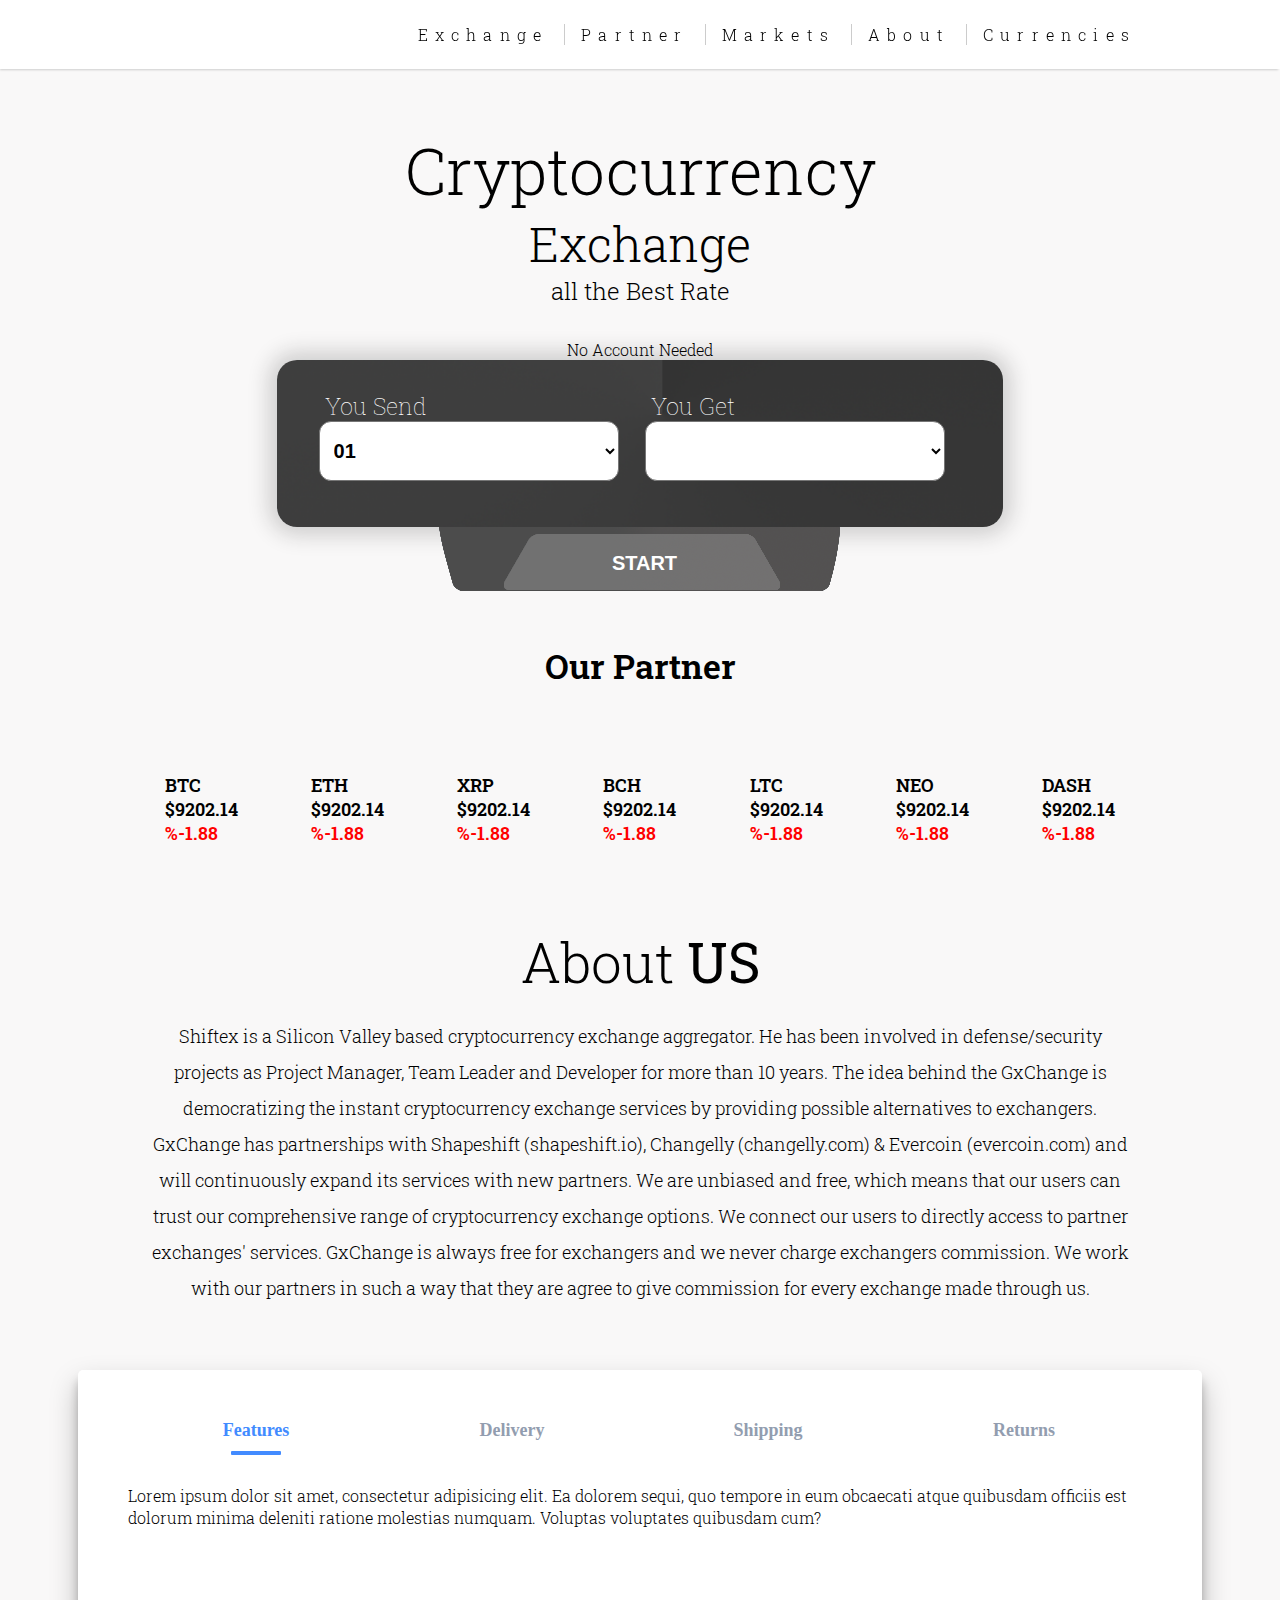
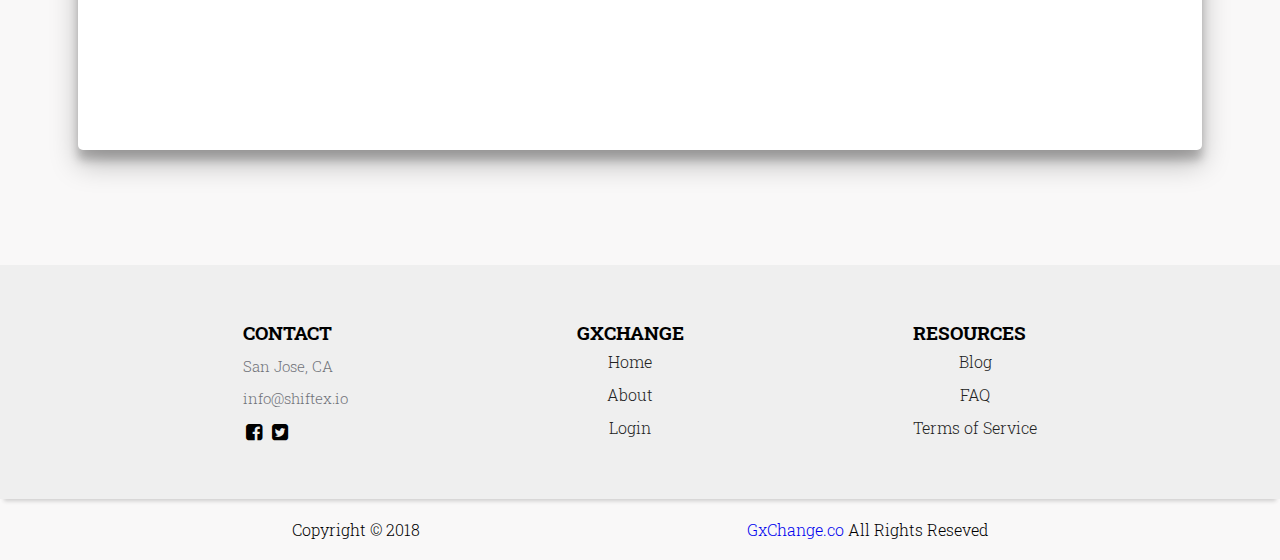
==== index.html @ a7817a27 "Latest use of content" ====
<!DOCTYPE html>
<html lang="en">
<head>
  <meta charset="UTF-8">
  <meta name="viewport" content="width=device-width, initial-scale=1.0">
  <meta http-equiv="X-UA-Compatible" content="ie=edge">
  <title>Practice Layout</title>
  <link href="https://fonts.googleapis.com/css?family=Roboto+Condensed:300,400,700" rel="stylesheet">
  <link rel="stylesheet" href="https://maxcdn.bootstrapcdn.com/font-awesome/4.7.0/css/font-awesome.min.css">
  <link rel="stylesheet" href="https://cdnjs.cloudflare.com/ajax/libs/lightslider/1.1.6/css/lightslider.css">
  <link rel="stylesheet" href="assets/css/style.css">
</head>
<body>

  <div class="header">
    <div class="container">
      <div class="flex-container">
        <h1 class="logo"><a href="index.html"><img src="assets/img/logo.jpg" alt=""></a></h1>
        <ul class="navigation">
          <li><a href="#">Exchange</a></li>
          <li><a href="#">Partner</a></li>
          <li><a href="#">Markets</a></li>
          <li><a href="make.html">About</a></li>
          <li><a href="#">Currencies</a></li>
        </ul>
      </div>
    </div>
  </div>

  
  <div class="container">
    <div class="crypto-section">
      <div class="title-part">
        <span class="crypto-title">Cryptocurrency</span>
        <span class="tag">Exchange</span>
        <span class="qoute">all the Best Rate</span>
      </div>
      <div class="form-part">
        <div class="row1">
          <span>No Account Needed</span>
        </div>
        <div class="row2 shado-box">
          <form action="" class="form">
            <div class="form-left">
              <span class="ytext">You Send</span>
              <img class="icon1" src="assets/img/BTC.png" alt="">
              <select class="selected bg1">
                <option value="volvo">01</option>
                <option value="saab">Saab</option>
                <option value="opel">Opel</option>
                <option value="audi">Audi</option>
              </select>
            </div>

            <div class="form-right">
              <span class="ytext">You Get</span>
              <img class="icon2" src="assets/img/ETH.png" alt="">
              <select class="selected bg2">
                <option value="volvo"></option>
                <option value="saab">Saab</option>
                <option value="opel">Opel</option>
                <option value="audi">Audi</option>
              </select>
            </div>
          </form>
        </div>
        <div class="row3">
          <img src="assets/img/rect4.png" alt="">
          <button class="start-btn">
            <span>Start</span>
          </button>
        </div>
      </div>
    </div>
  </div>

  <div class="container">
    <div class="partner">
      <span class="partner-title">Our Partner</span>
      <div class="partner-logo">
        <img src="assets/img/changelly-01.png" alt="">
        <img src="assets/img/cryptonator-01.png" alt="">
        <img src="assets/img/shapeshift-01.png" alt="">
      </div>
    </div>
  </div>

  <div class="container">
   <div class="coin-section">
     <div class="top-coins">
       <span>BTC</span>
       <span>$9202.14</span>
       <span>%-1.88</span>
     </div>
     <div class="top-coins">
       <span>EtH</span>
       <span>$9202.14</span>
       <span>%-1.88</span>
     </div>
     <div class="top-coins">
       <span>XrP</span>
       <span>$9202.14</span>
       <span>%-1.88</span>
     </div>
     <div class="top-coins">
       <span>BcH</span>
       <span>$9202.14</span>
       <span>%-1.88</span>
     </div>
     <div class="top-coins">
       <span>LTC</span>
       <span>$9202.14</span>
       <span>%-1.88</span>
     </div>
     <div class="top-coins">
       <span>Neo</span>
       <span>$9202.14</span>
       <span>%-1.88</span>
     </div>
     <div class="top-coins">
       <span>Dash</span>
       <span>$9202.14</span>
       <span>%-1.88</span>
     </div>
   </div>
 </div>

 <div class="story">
  <div class="container">
    <span class="title">About <b>US</b></span>
    <div class="story-para">
      Shiftex is a Silicon Valley based cryptocurrency exchange aggregator. He has been involved in defense/security projects as Project Manager, Team Leader and Developer for more than 10 years. The idea behind the GxChange is democratizing the instant cryptocurrency exchange services by providing possible alternatives to exchangers. GxChange has partnerships with Shapeshift (shapeshift.io), Changelly (changelly.com) & Evercoin (evercoin.com) and will continuously expand its services with new partners. We are unbiased and free, which means that our users can trust our comprehensive range of cryptocurrency exchange options. We connect our users to directly access to partner exchanges' services. GxChange is always free for exchangers and we never charge exchangers commission. We work with our partners in such a way that they are agree to give commission for every exchange made through us.
    </div>
  </div>
</div>



<!-- <div class="container">
  <div class="page-content-inner">
    <div class="member-one flex-1">
      <div class="member">
        <img src="assets/img/ceo.jpg" alt="">
        <div class="info">
          <span class="name">Member One</span>
          <span class="designation"> Founder</span>
          <span class="summ">Technology guy. Cryptocurrency enthusiast. Developer with 10+ years experience. Lead multi-million dollar defense/security projects. Son, husband, dad, father of two.</span>
        </div>
      </div>
      <div class="social">
        <a href="" class="btn-link"><i class="fa fa-twitter-square"></i></a>
        <a href="" class="btn-link"><i class="fa fa-linkedin-square"></i></a>
      </div>
    </div>
    <div class="member-two flex-1">
      <div class="member">
        <img src="assets/img/developer.png" alt="">
        <div class="info">
          <span class="name">Member Two</span>
          <span class="designation"> Developer</span>
          <span class="summ">Frontend and backend developer. Loves Google and "Crypto".</span>
        </div>
      </div>
      <div class="social">
        <a href="" class="btn-link"><i class="fa fa-twitter-square"></i></a>
        <a href="" class="btn-link"><i class="fa fa-linkedin-square"></i></a>
      </div>
    </div>
    <div class="member-three flex-1">
      <div class="member">
        <img src="assets/img/designer.png" alt="">
        <div class="info">
          <span class="name">Member Three</span>
          <span class="designation"> Designer</span>
          <span class="summ">Graphic designer. Web and mobile design. Lives for designing the life.</span>
        </div>
      </div>
      <div class="social">
        <a href="" class="btn-link"><i class="fa fa-twitter-square"></i></a>
        <a href="" class="btn-link"><i class="fa fa-linkedin-square"></i></a>
      </div>
    </div>
  </div>
</div> -->

<div class="tabs">
  
  <input type="radio" id="tab1" name="tab-control" checked>
  <input type="radio" id="tab2" name="tab-control">
  <input type="radio" id="tab3" name="tab-control">  
  <input type="radio" id="tab4" name="tab-control">
  <ul>
    <li title="Features"><label for="tab1" role="button"><br><span>Features</span></label></li>
    <li title="Delivery Contents"><label for="tab2" role="button"><br><span>Delivery</span></label></li>
    <li title="Shipping"><label for="tab3" role="button"><br><span>Shipping</span></label></li>    <li title="Returns"><label for="tab4" role="button"><br><span>Returns</span></label></li>
  </ul>
  
  <div class="slider"><div class="indicator"></div></div>
  <div class="content">
    <section>
      <h2>Features</h2>Lorem ipsum dolor sit amet, consectetur adipisicing elit. Ea dolorem sequi, quo tempore in eum obcaecati atque quibusdam officiis est dolorum minima deleniti ratione molestias numquam. Voluptas voluptates quibusdam cum?</section>
        <section>
          <h2>Delivery Contents</h2>
          Lorem ipsum dolor sit amet, consectetur adipisicing elit. Autem quas adipisci a accusantium eius ut voluptatibus ad impedit nulla, ipsa qui. Quasi temporibus eos commodi aliquid impedit amet, similique nulla.</section>
        <section>
          <h2>Shipping</h2>
          Lorem ipsum dolor sit amet, consectetur adipisicing elit. Quam nemo ducimus eius, magnam error quisquam sunt voluptate labore, excepturi numquam! Alias libero optio sed harum debitis! Veniam, quia in eum.</section>
    <section>
          <h2>Returns</h2>
          Lorem ipsum dolor sit amet, consectetur adipisicing elit. Ipsa dicta vero rerum? Eaque repudiandae architecto libero reprehenderit aliquam magnam ratione quidem? Nobis doloribus molestiae enim deserunt necessitatibus eaque quidem incidunt.</section>
  </div>
</div>


<div class="footer">
  <div class="container footer-flex">
    <div class="contact">
      <h3>Contact</h3>
      <div class="address">
        <span class="road">  San Jose, CA</span>
        <span class="mail"> info@shiftex.io</span>
      </div>
      <div class="social-icon">
        <a href="#"><i class="fa fa-facebook-square"></i></a>
        <a href="#"><i class="fa fa-twitter-square"></i></a>
      </div>
    </div>

    <div class="nav-link">
      <h3>GXChange</h3>
      <ul>
        <li><a href="#">Home</a></li>
        <li><a href="#">About</a></li>
        <li><a href="#">Login</a></li>
      </ul>
    </div>
    <div class="nav-link">
      <h3>Resources</h3>
      <ul>
        <li><a href="#">Blog</a></li>
        <li><a href="#">FAQ</a></li>
        <li><a href="#">Terms of Service</a></li>
      </ul>
    </div>
  </div>
</div>
<div class="footer-bottom">
  <div class="container b-flex-container ">
    <span>Copyright &copy 2018</span>
    <span><a href="#">GxChange.co</a> All Rights Reseved</span>
  </div>
</div>

<script src="https://cdnjs.cloudflare.com/ajax/libs/lightslider/1.1.6/js/lightslider.js"></script>

</body>
</html>
---- assets/css/style.css ----
@import url('https://fonts.googleapis.com/css?family=Roboto+Slab:300,400');

* {padding: 0; margin: 0; list-style: none;}
img{
  max-width: 100%;
}

body{
  width: 100%;
  height: auto;
  background: #f9f8f8;
  font-family: 'Roboto Slab', serif;
  font-weight: 300;
  margin: 0 auto;

}

/**** Nav CSS goes Here ****/

.header{
  background: #ffffff;
  padding: 0.8em 0em;
  box-shadow: -1px 2px 2px -1px rgba(34,34,34,.2);
  position: fixed;
  top: 0;
  width: 100%;
  z-index: 1;
}

.container{
  width: 80vw;
  margin: 0 auto;
}


.flex-container  {
  display: flex;
  justify-content: space-between;
  align-items: center;
}

.logo {
  margin: 0 0 0 .45em;
}

.logo a {
  color: rgb(28, 24, 22);
}

.logo a img{
  width: 230px;
}

.logo, .navigation {
  list-style: none;
}

.logo a, .navigation a {
  text-decoration: none;
  letter-spacing: .45rem;
  
}

.navigation  {
  display: flex;
  flex-wrap: wrap;
}

.navigation li:last-of-type a{
  border-right: none;
}

.navigation a {
  display: block;
  padding: 0em 1em;
  color: black;
  border-right: 1px solid rgba(0,0,0, 0.2);
}

.navigation a:hover {
  color: #00ace6;
}

/* *********** media queries *********** */
@media all and (max-width: 990px) {
  .flex-container {
    flex-direction: column;
  }
  
  .logo {
    margin: 0;
  }
  
  .navigation  {
    width: 100%;
    justify-content: space-around;
  }
}


/* ****** ****** */
@media all and (max-width: 600px) {

  .logo a img{
    margin: .25em 0;
    align-self: center; /* align the logo to the left side of 'flex-container' */
  }
  
  .navigation {
    flex-direction: column;
  }
  
  .navigation a { 
    text-align: center; 
    padding: 10px;
    border-top: 1px solid rgba(255,255,255,0.3); 
    border-bottom: 1px solid rgba(0,0,0,0.1); 
    border-right: 0px solid #000;
  }
  
  .navigation li:last-of-type a {
    border-bottom: none;
  }
}


/**** About Section CSS***/

.story{
  background: url(../img/story-bg.png);
  text-align: center;
  padding: 2em 0;
  width: 100%;
  margin-bottom: 2em;
  
}
.title{
  margin-bottom: 2em;
  font-size: 55px;
}
.story-para{
  font-size: 18px;
  padding: 20px 20px 0;
  line-height: 2;
}

/*** Team Area CSS Is Here ***/
.tabs {
  left: 50%;
  -webkit-transform: translateX(-50%);
          transform: translateX(-50%);
  position: relative;
  background: white;
  padding: 50px;
  padding-bottom: 80px;
  width: 80%;
  max-width: 1280px;
  height: 250px;
  -webkit-box-shadow: 0 14px 28px rgba(0, 0, 0, 0.25), 0 10px 10px rgba(0, 0, 0, 0.22);
          box-shadow: 0 14px 28px rgba(0, 0, 0, 0.25), 0 10px 10px rgba(0, 0, 0, 0.22);
  border-radius: 5px;
  min-width: 240px;
}
.tabs input[name="tab-control"] {
  display: none;
}
.tabs .content section h2,
.tabs ul li label {
  font-family: "Montserrat";
  font-weight: bold;
  font-size: 18px;
  color: #428BFF;
}
.tabs ul {
  list-style-type: none;
  padding-left: 0;
  display: -webkit-box;
  display: -ms-flexbox;
  display: flex;
  -webkit-box-orient: horizontal;
  -webkit-box-direction: normal;
      -ms-flex-direction: row;
          flex-direction: row;
  margin-bottom: 10px;
  -webkit-box-pack: justify;
      -ms-flex-pack: justify;
          justify-content: space-between;
  -webkit-box-align: end;
      -ms-flex-align: end;
          align-items: flex-end;
  -ms-flex-wrap: wrap;
      flex-wrap: wrap;
}
.tabs ul li {
  -webkit-box-sizing: border-box;
          box-sizing: border-box;
  -webkit-box-flex: 1;
      -ms-flex: 1;
          flex: 1;
  width: 25%;
  padding: 0 10px;
  text-align: center;
}
.tabs ul li label {
  -webkit-transition: all 0.3s ease-in-out;
  transition: all 0.3s ease-in-out;
  color: #929daf;
  padding: 5px auto;
  overflow: hidden;
  text-overflow: ellipsis;
  display: block;
  cursor: pointer;
  -webkit-transition: all 0.2s ease-in-out;
  transition: all 0.2s ease-in-out;
  white-space: nowrap;
  -webkit-touch-callout: none;
  -webkit-user-select: none;
  -moz-user-select: none;
  -ms-user-select: none;
  user-select: none;
}
.tabs ul li label br {
  display: none;
}
.tabs ul li label svg {
  fill: #929daf;
  height: 1.2em;
  vertical-align: bottom;
  margin-right: 0.2em;
  -webkit-transition: all 0.2s ease-in-out;
  transition: all 0.2s ease-in-out;
}
.tabs ul li label:hover, .tabs ul li label:focus, .tabs ul li label:active {
  outline: 0;
  color: #bec5cf;
}
.tabs ul li label:hover svg, .tabs ul li label:focus svg, .tabs ul li label:active svg {
  fill: #bec5cf;
}
.tabs .slider {
  position: relative;
  width: 25%;
  -webkit-transition: all 0.33s cubic-bezier(0.38, 0.8, 0.32, 1.07);
  transition: all 0.33s cubic-bezier(0.38, 0.8, 0.32, 1.07);
}
.tabs .slider .indicator {
  position: relative;
  width: 50px;
  max-width: 100%;
  margin: 0 auto;
  height: 4px;
  background: #428BFF;
  border-radius: 1px;
}
.tabs .content {
  margin-top: 30px;
}
.tabs .content section {
  display: none;
  -webkit-animation-name: content;
          animation-name: content;
  -webkit-animation-direction: normal;
          animation-direction: normal;
  -webkit-animation-duration: 0.3s;
          animation-duration: 0.3s;
  -webkit-animation-timing-function: ease-in-out;
          animation-timing-function: ease-in-out;
  -webkit-animation-iteration-count: 1;
          animation-iteration-count: 1;
  line-height: 1.4;
}
.tabs .content section h2 {
  color: #428BFF;
  display: none;
}
.tabs .content section h2::after {
  content: "";
  position: relative;
  display: block;
  width: 30px;
  height: 3px;
  background: #428BFF;
  margin-top: 5px;
  left: 1px;
}
.tabs input[name="tab-control"]:nth-of-type(1):checked ~ ul > li:nth-child(1) > label {
  cursor: default;
  color: #428BFF;
}
.tabs input[name="tab-control"]:nth-of-type(1):checked ~ ul > li:nth-child(1) > label svg {
  fill: #428BFF;
}
@media (max-width: 600px) {
  .tabs input[name="tab-control"]:nth-of-type(1):checked ~ ul > li:nth-child(1) > label {
    background: rgba(0, 0, 0, 0.08);
  }
}
.tabs input[name="tab-control"]:nth-of-type(1):checked ~ .slider {
  -webkit-transform: translateX(0%);
          transform: translateX(0%);
}
.tabs input[name="tab-control"]:nth-of-type(1):checked ~ .content > section:nth-child(1) {
  display: block;
}
.tabs input[name="tab-control"]:nth-of-type(2):checked ~ ul > li:nth-child(2) > label {
  cursor: default;
  color: #428BFF;
}
.tabs input[name="tab-control"]:nth-of-type(2):checked ~ ul > li:nth-child(2) > label svg {
  fill: #428BFF;
}
@media (max-width: 600px) {
  .tabs input[name="tab-control"]:nth-of-type(2):checked ~ ul > li:nth-child(2) > label {
    background: rgba(0, 0, 0, 0.08);
  }
}
.tabs input[name="tab-control"]:nth-of-type(2):checked ~ .slider {
  -webkit-transform: translateX(100%);
          transform: translateX(100%);
}
.tabs input[name="tab-control"]:nth-of-type(2):checked ~ .content > section:nth-child(2) {
  display: block;
}
.tabs input[name="tab-control"]:nth-of-type(3):checked ~ ul > li:nth-child(3) > label {
  cursor: default;
  color: #428BFF;
}
.tabs input[name="tab-control"]:nth-of-type(3):checked ~ ul > li:nth-child(3) > label svg {
  fill: #428BFF;
}
@media (max-width: 600px) {
  .tabs input[name="tab-control"]:nth-of-type(3):checked ~ ul > li:nth-child(3) > label {
    background: rgba(0, 0, 0, 0.08);
  }
}
.tabs input[name="tab-control"]:nth-of-type(3):checked ~ .slider {
  -webkit-transform: translateX(200%);
          transform: translateX(200%);
}
.tabs input[name="tab-control"]:nth-of-type(3):checked ~ .content > section:nth-child(3) {
  display: block;
}
.tabs input[name="tab-control"]:nth-of-type(4):checked ~ ul > li:nth-child(4) > label {
  cursor: default;
  color: #428BFF;
}
.tabs input[name="tab-control"]:nth-of-type(4):checked ~ ul > li:nth-child(4) > label svg {
  fill: #428BFF;
}
@media (max-width: 600px) {
  .tabs input[name="tab-control"]:nth-of-type(4):checked ~ ul > li:nth-child(4) > label {
    background: rgba(0, 0, 0, 0.08);
  }
}
.tabs input[name="tab-control"]:nth-of-type(4):checked ~ .slider {
  -webkit-transform: translateX(300%);
          transform: translateX(300%);
}
.tabs input[name="tab-control"]:nth-of-type(4):checked ~ .content > section:nth-child(4) {
  display: block;
}
@-webkit-keyframes content {
  from {
    opacity: 0;
    -webkit-transform: translateY(5%);
            transform: translateY(5%);
  }
  to {
    opacity: 1;
    -webkit-transform: translateY(0%);
            transform: translateY(0%);
  }
}
@keyframes content {
  from {
    opacity: 0;
    -webkit-transform: translateY(5%);
            transform: translateY(5%);
  }
  to {
    opacity: 1;
    -webkit-transform: translateY(0%);
            transform: translateY(0%);
  }
}
@media (max-width: 1000px) {
  .tabs ul li label {
    white-space: initial;
  }
  .tabs ul li label br {
    display: initial;
  }
  .tabs ul li label svg {
    height: 1.5em;
  }
}
@media (max-width: 600px) {
  .tabs ul li label {
    padding: 5px;
    border-radius: 5px;
  }
  .tabs ul li label span {
    display: none;
  }
  .tabs .slider {
    display: none;
  }
  .tabs .content {
    margin-top: 20px;
  }
  .tabs .content section h2 {
    display: block;
  }
}


  /*** Coin Section CSS Here**/

  .coin-section{
    display: flex;
    justify-content: space-around;
    margin-bottom: 3em;
    margin-top: 2em;

  }
  .top-coins{
    display: flex;
    flex-direction: column;
    align-items: flex-start;
    padding: 0em 1em;
    flex-wrap: wrap; 
  }
  .top-coins span{
    text-transform: uppercase;
    font-weight: 600;
    font-size: 18px;
  }
  .top-coins span:last-child{
    color: red;
  }


  /** Crypto Section Css Goes Here***/

  .crypto-section{
    margin-top: 8em;
    margin-bottom: 3em;
    display: flex;
    flex-direction: column;
    align-items: center;
  }
  .title-part{
    display: flex;
    flex-direction: column;
    justify-content: space-between;
    flex-wrap: wrap;
    text-align: center;
    margin-bottom: 2em;
  }
  .crypto-title{
    font-size: 4em;
  }
  .tag{
    font-size: 3em;
  }
  .qoute{
    font-size: 24px;
  }
  .form-part{
    display: flex;
    flex-direction: column;
    align-items: center;
    width: 70%;
  }
}
.row1{
  width: 100%;
  text-align: right;
}
.row1 > span{}
.row2{
  background: url(../img/bg.png)no-repeat center;
  width: 100%;
  background-size: cover;
  padding: 15px 0 30px 10px;
  margin: 0;
  border-radius: 20px!important;
  width: 100%;
  box-shadow: 0 0 21.17px 7.83px rgba(29,29,29,.19);
}
.row3{
  position: relative;
}
.row3 img{
  /*background: url(../img/rect1.png)no-repeat;*/
}
.form{
  display: flex;
  justify-content: space-around;
  padding: 1em 2em;
  position: relative;
}
.form-left{
  display: flex;
  flex-direction: column;
  flex: 1; 
}
.ytext{
  color: #fff;
  font-size: 23px;
  padding-left: 6px;
  font-weight: 100;
}
.selected{
  width: 92%;
  padding: 0 10px;
  background-color: #fff;
  height: 60px;
  border-radius: 12px;
  font-size: 20px;
  font-weight: 600;
}
.form-right{
  display: flex;
  flex-direction: column;
  flex: 1;

}
.start-btn{
 position: absolute;
 top: 10%;
 left: 16%;
 background: url(../img/rect1.png)no-repeat;
 border: 0px;
 width: 100%;
 height: 100%;
 cursor: pointer;
}
/*.start-btn:hover{
  background: url(../img/rect2.png)no-repeat;
  width: 100%;
  height: 100%;
  background-size: cover;
  }*/
  .start-btn span{
    color: #fff;
    position: absolute;
    top: 20px;
    left: 27%;
    font-size: 20px;
    line-height: 19px;
    text-transform: uppercase;
    font-weight: bold;
    cursor: pointer;
  }
  .icon1{
    position: absolute;
    width: 30px;
    left: 40%;
    top: 62px;
  }
  .icon2{
    position: absolute;
    width: 30px;
    right: 11%;
    top: 62px;
  }

  /*** partner CSS is Here***/

  .partner{
    margin-top: 3em;
    margin-bottom: 3em;
    display: flex;
    flex-direction: column;
    align-items: center;
    text-align: left;
  }
  .partner-title{
    font-size: 34px;
    font-weight: 600;
    display: flex;
  }
  /*.partner-title::after{
    width: 37%;
    height: 2px;
    background:#000;
    display: block;
    content: '';
    position: absolute;
    right: 80px;
    bottom: -10px;

    }*/
    .partner-logo{
      margin-top: 1em;
    }
    .partner-logo img{
      max-height: 80px;
      margin-right: 1em;
      vertical-align: middle;

    }



    /**** Login Form Style Is Here ***/

    .login-container{
      border: 1px solid white;
      width: 600px;
      height: 350px;
      position: relative;
      top: 283px;
      left: 50%;
      transform: translate(-50%, -50%);
      display: inline-flex;
      margin-top: 5%;
      margin-bottom: 5%;
    }
    .backbox{  
      background-color: #404040;
      width: 100%;
      height: 80%;
      position: absolute;
      transform: translate(0,-50%);
      top:50%;
      display: inline-flex;
      box-shadow: 0 0 21.17px 7.83px rgba(29,29,29,.19);
    }
    
    .frontbox{
      background-color: white;
      border-radius: 20px;
      height: 100%;
      width: 50%;
      z-index: 10;
      position: absolute;
      right:0;
      margin-right: 3%;
      margin-left: 3%;
      transition: right .8s ease-in-out;
      box-shadow: 0 0 21.17px 7.83px rgba(29,29,29,.19);
    }
    
    .moving{
      right:45%;
    }
    
    .loginMsg, .signupMsg{
      width: 50%;
      height: 100%;
      font-size: 15px;
      box-sizing: border-box;
    }
    
    .loginMsg .title,
    .signupMsg .title{
      font-weight: 300;
      font-size: 23px;
    }
    
    .loginMsg p,
    .signupMsg p {
      font-weight: 100;
    }
    
    .textcontent{
      color:white;
      margin-top:65px;
      margin-left: 12%;
    }
    
    .loginMsg button,
    .signupMsg button {
      background-color: #404040;
      border: 2px solid white;
      border-radius: 10px;
      color:white;
      font-size: 12px;
      box-sizing: content-box;
      font-weight: 300;
      padding:10px;
      margin-top: 20px;
    }
    
    /* front box content*/
    .login, .signup{
      padding: 20px;
      text-align: center;
    }
    
    .login h2,
    .signup h2 {
      color: #35B729;
      font-size:22px;
    }
    
    .inputbox{
      margin-top:30px; 
    }
    .login input, 
    .signup input {
      display: block;
      width: 100%;
      height: 40px;
      background-color: #f2f2f2;
      border: none;
      margin-bottom:20px;
      font-size: 12px;
    }
    
    .login button,
    .signup button{
      background-color: #35B729;
      border: none;
      color:white;
      font-size: 12px;
      font-weight: 300;
      box-sizing: content-box;
      padding:10px;
      border-radius: 10px;
      width: 60px;
      position: absolute;
      right:30px;
      bottom: 30px;
      cursor: pointer;
    }
    
    /* Fade In & Out*/
    .login p {
      cursor: pointer;
      color:#404040;
      font-size:15px;
    }
    
    .loginMsg, .signupMsg{
      /*opacity: 1;*/
      transition: opacity .8s ease-in-out;
    }
    
    .visibility{
      opacity: 0;
    }
    
    .hide{
      display: none;
    }

    /*** Footer Area CSS**/

    .footer{
     background: #efefef;
     padding: 25px 15px;
     box-shadow: 0 6px 4px -4px rgba(34,34,34,.2);
     margin-top: 9%;
   }
   .footer-flex{
    display: flex;
    justify-content: space-around;
    align-items: center;
    flex-wrap: wrap;
    padding: 30px 0;
  }
  .contact{}
  .contact > h3{
    text-transform: uppercase;
  }
  .address{
    display: flex;
    flex-direction: column;
    font-size: 15px;
    color: #71737a;
    padding: 11px 0;
  }
  .road{
    margin-bottom: 0.8em;
  }
  .mail{}
  .social-icon{}
  .social-icon a{
    font-size: 19px;
    color: black;
    padding: 0px 3px;
  }

  .nav-link{
    display: flex;
    flex-direction: column;
  }
  .nav-link > h3{
    text-transform: uppercase;
  }
  .nav-link  ul{
    display: flex;
    flex-direction: column;
    align-items: center;
  }
  .nav-link  ul li{

  }
  .nav-link  ul li a{
    text-decoration: none;
    color: #222222;
    line-height: 33px;
  }

  .footer-bottom{
    padding: 20px 0;
  }
  .b-flex-container{
    display: flex;
    justify-content: space-around;
    flex-wrap: wrap;
  }
  .b-flex-container span{}
  .b-flex-container span a{
    text-decoration: none;
  }
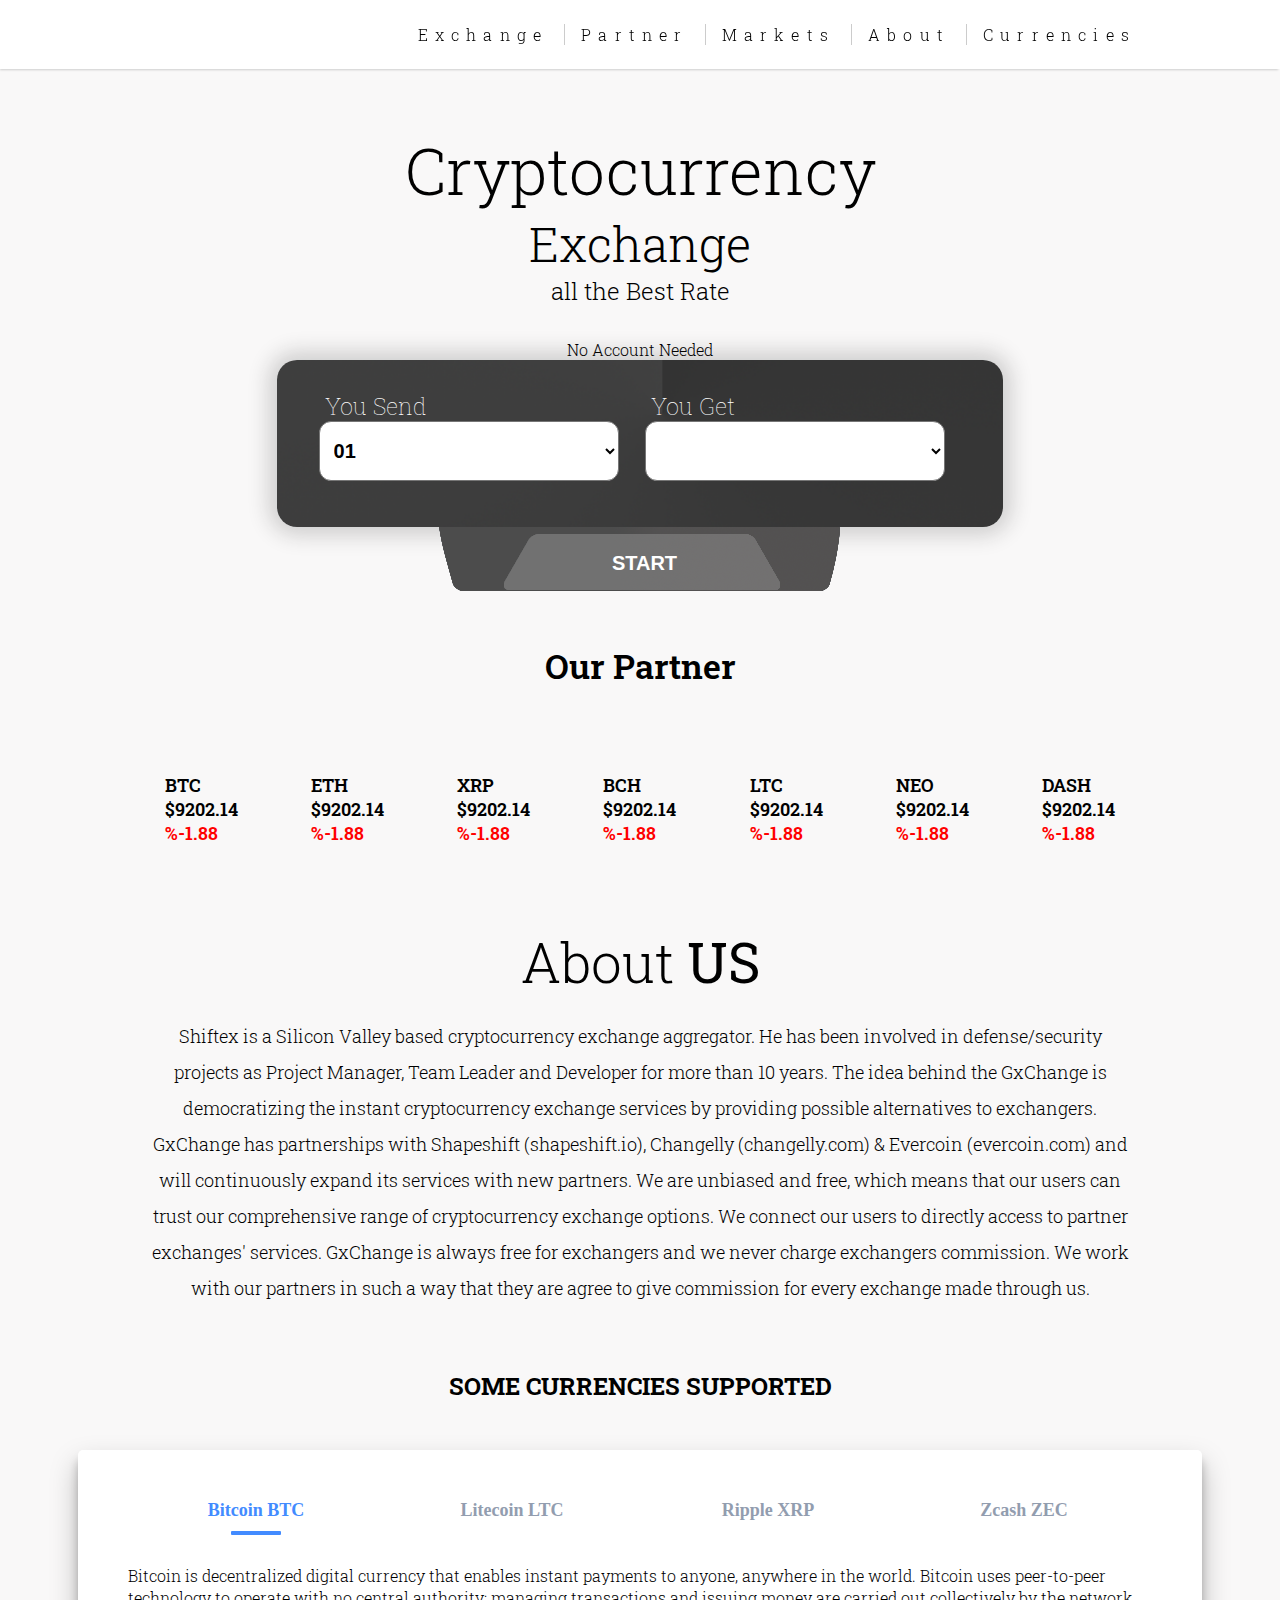
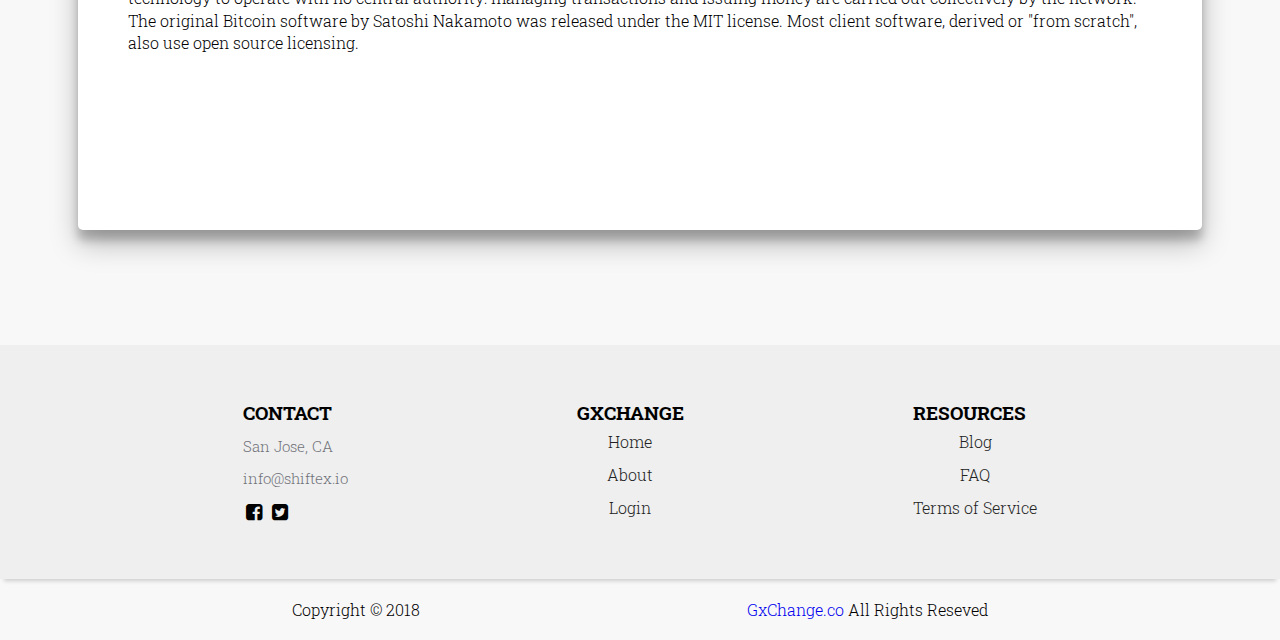
==== commit 24830c02: "currecny content update" ====
--- a/index.html
+++ b/index.html
@@ -11,7 +11,7 @@
   <link rel="stylesheet" href="assets/css/style.css">
 </head>
 <body>
-
+  
   <div class="header">
     <div class="container">
       <div class="flex-container">
@@ -26,7 +26,7 @@
       </div>
     </div>
   </div>
-
+  
   
   <div class="container">
     <div class="crypto-section">
@@ -51,7 +51,7 @@
                 <option value="audi">Audi</option>
               </select>
             </div>
-
+            
             <div class="form-right">
               <span class="ytext">You Get</span>
               <img class="icon2" src="assets/img/ETH.png" alt="">
@@ -73,7 +73,7 @@
       </div>
     </div>
   </div>
-
+  
   <div class="container">
     <div class="partner">
       <span class="partner-title">Our Partner</span>
@@ -84,175 +84,186 @@
       </div>
     </div>
   </div>
+  
+  <div class="container">
+    <div class="coin-section">
+      <div class="top-coins">
+        <span>BTC</span>
+        <span>$9202.14</span>
+        <span>%-1.88</span>
+      </div>
+      <div class="top-coins">
+        <span>EtH</span>
+        <span>$9202.14</span>
+        <span>%-1.88</span>
+      </div>
+      <div class="top-coins">
+        <span>XrP</span>
+        <span>$9202.14</span>
+        <span>%-1.88</span>
+      </div>
+      <div class="top-coins">
+        <span>BcH</span>
+        <span>$9202.14</span>
+        <span>%-1.88</span>
+      </div>
+      <div class="top-coins">
+        <span>LTC</span>
+        <span>$9202.14</span>
+        <span>%-1.88</span>
+      </div>
+      <div class="top-coins">
+        <span>Neo</span>
+        <span>$9202.14</span>
+        <span>%-1.88</span>
+      </div>
+      <div class="top-coins">
+        <span>Dash</span>
+        <span>$9202.14</span>
+        <span>%-1.88</span>
+      </div>
+    </div>
+  </div>
+  
+  <div class="story">
+    <div class="container">
+      <span class="title">About <b>US</b></span>
+      <div class="story-para">
+        Shiftex is a Silicon Valley based cryptocurrency exchange aggregator. He has been involved in defense/security projects as Project Manager, Team Leader and Developer for more than 10 years. The idea behind the GxChange is democratizing the instant cryptocurrency exchange services by providing possible alternatives to exchangers. GxChange has partnerships with Shapeshift (shapeshift.io), Changelly (changelly.com) & Evercoin (evercoin.com) and will continuously expand its services with new partners. We are unbiased and free, which means that our users can trust our comprehensive range of cryptocurrency exchange options. We connect our users to directly access to partner exchanges' services. GxChange is always free for exchangers and we never charge exchangers commission. We work with our partners in such a way that they are agree to give commission for every exchange made through us.
+      </div>
+    </div>
+  </div>
+  
+  
+  
+  <!-- <div class="container">
+    <div class="page-content-inner">
+      <div class="member-one flex-1">
+        <div class="member">
+          <img src="assets/img/ceo.jpg" alt="">
+          <div class="info">
+            <span class="name">Member One</span>
+            <span class="designation"> Founder</span>
+            <span class="summ">Technology guy. Cryptocurrency enthusiast. Developer with 10+ years experience. Lead multi-million dollar defense/security projects. Son, husband, dad, father of two.</span>
+          </div>
+        </div>
+        <div class="social">
+          <a href="" class="btn-link"><i class="fa fa-twitter-square"></i></a>
+          <a href="" class="btn-link"><i class="fa fa-linkedin-square"></i></a>
+        </div>
+      </div>
+      <div class="member-two flex-1">
+        <div class="member">
+          <img src="assets/img/developer.png" alt="">
+          <div class="info">
+            <span class="name">Member Two</span>
+            <span class="designation"> Developer</span>
+            <span class="summ">Frontend and backend developer. Loves Google and "Crypto".</span>
+          </div>
+        </div>
+        <div class="social">
+          <a href="" class="btn-link"><i class="fa fa-twitter-square"></i></a>
+          <a href="" class="btn-link"><i class="fa fa-linkedin-square"></i></a>
+        </div>
+      </div>
+      <div class="member-three flex-1">
+        <div class="member">
+          <img src="assets/img/designer.png" alt="">
+          <div class="info">
+            <span class="name">Member Three</span>
+            <span class="designation"> Designer</span>
+            <span class="summ">Graphic designer. Web and mobile design. Lives for designing the life.</span>
+          </div>
+        </div>
+        <div class="social">
+          <a href="" class="btn-link"><i class="fa fa-twitter-square"></i></a>
+          <a href="" class="btn-link"><i class="fa fa-linkedin-square"></i></a>
+        </div>
+      </div>
+    </div>
+  </div> -->
+  
+  <div class="container">
+    <h2 style="text-align:center; margin-bottom:2em; text-transform:uppercase;">Some Currencies Supported</h2>
+  </div>
+  <div class="tabs">    
+    <input type="radio" id="tab1" name="tab-control" checked>
+    <input type="radio" id="tab2" name="tab-control">
+    <input type="radio" id="tab3" name="tab-control">  
+    <input type="radio" id="tab4" name="tab-control">
+    <ul>
+      <li title="Features"><label for="tab1" role="button"><br><span>Bitcoin BTC</span></label></li>
+      <li title="Delivery Contents"><label for="tab2" role="button"><br><span>Litecoin LTC</span></label></li>
+      <li title="Shipping"><label for="tab3" role="button"><br><span>Ripple XRP</span></label></li>   
+      <li title="Returns"><label for="tab4" role="button"><br><span>Zcash ZEC</span></label></li>
 
-  <div class="container">
-   <div class="coin-section">
-     <div class="top-coins">
-       <span>BTC</span>
-       <span>$9202.14</span>
-       <span>%-1.88</span>
-     </div>
-     <div class="top-coins">
-       <span>EtH</span>
-       <span>$9202.14</span>
-       <span>%-1.88</span>
-     </div>
-     <div class="top-coins">
-       <span>XrP</span>
-       <span>$9202.14</span>
-       <span>%-1.88</span>
-     </div>
-     <div class="top-coins">
-       <span>BcH</span>
-       <span>$9202.14</span>
-       <span>%-1.88</span>
-     </div>
-     <div class="top-coins">
-       <span>LTC</span>
-       <span>$9202.14</span>
-       <span>%-1.88</span>
-     </div>
-     <div class="top-coins">
-       <span>Neo</span>
-       <span>$9202.14</span>
-       <span>%-1.88</span>
-     </div>
-     <div class="top-coins">
-       <span>Dash</span>
-       <span>$9202.14</span>
-       <span>%-1.88</span>
-     </div>
-   </div>
- </div>
-
- <div class="story">
-  <div class="container">
-    <span class="title">About <b>US</b></span>
-    <div class="story-para">
-      Shiftex is a Silicon Valley based cryptocurrency exchange aggregator. He has been involved in defense/security projects as Project Manager, Team Leader and Developer for more than 10 years. The idea behind the GxChange is democratizing the instant cryptocurrency exchange services by providing possible alternatives to exchangers. GxChange has partnerships with Shapeshift (shapeshift.io), Changelly (changelly.com) & Evercoin (evercoin.com) and will continuously expand its services with new partners. We are unbiased and free, which means that our users can trust our comprehensive range of cryptocurrency exchange options. We connect our users to directly access to partner exchanges' services. GxChange is always free for exchangers and we never charge exchangers commission. We work with our partners in such a way that they are agree to give commission for every exchange made through us.
-    </div>
-  </div>
-</div>
-
-
-
-<!-- <div class="container">
-  <div class="page-content-inner">
-    <div class="member-one flex-1">
-      <div class="member">
-        <img src="assets/img/ceo.jpg" alt="">
-        <div class="info">
-          <span class="name">Member One</span>
-          <span class="designation"> Founder</span>
-          <span class="summ">Technology guy. Cryptocurrency enthusiast. Developer with 10+ years experience. Lead multi-million dollar defense/security projects. Son, husband, dad, father of two.</span>
-        </div>
-      </div>
-      <div class="social">
-        <a href="" class="btn-link"><i class="fa fa-twitter-square"></i></a>
-        <a href="" class="btn-link"><i class="fa fa-linkedin-square"></i></a>
-      </div>
-    </div>
-    <div class="member-two flex-1">
-      <div class="member">
-        <img src="assets/img/developer.png" alt="">
-        <div class="info">
-          <span class="name">Member Two</span>
-          <span class="designation"> Developer</span>
-          <span class="summ">Frontend and backend developer. Loves Google and "Crypto".</span>
-        </div>
-      </div>
-      <div class="social">
-        <a href="" class="btn-link"><i class="fa fa-twitter-square"></i></a>
-        <a href="" class="btn-link"><i class="fa fa-linkedin-square"></i></a>
-      </div>
-    </div>
-    <div class="member-three flex-1">
-      <div class="member">
-        <img src="assets/img/designer.png" alt="">
-        <div class="info">
-          <span class="name">Member Three</span>
-          <span class="designation"> Designer</span>
-          <span class="summ">Graphic designer. Web and mobile design. Lives for designing the life.</span>
-        </div>
-      </div>
-      <div class="social">
-        <a href="" class="btn-link"><i class="fa fa-twitter-square"></i></a>
-        <a href="" class="btn-link"><i class="fa fa-linkedin-square"></i></a>
-      </div>
-    </div>
-  </div>
-</div> -->
-
-<div class="tabs">
-  
-  <input type="radio" id="tab1" name="tab-control" checked>
-  <input type="radio" id="tab2" name="tab-control">
-  <input type="radio" id="tab3" name="tab-control">  
-  <input type="radio" id="tab4" name="tab-control">
-  <ul>
-    <li title="Features"><label for="tab1" role="button"><br><span>Features</span></label></li>
-    <li title="Delivery Contents"><label for="tab2" role="button"><br><span>Delivery</span></label></li>
-    <li title="Shipping"><label for="tab3" role="button"><br><span>Shipping</span></label></li>    <li title="Returns"><label for="tab4" role="button"><br><span>Returns</span></label></li>
-  </ul>
-  
-  <div class="slider"><div class="indicator"></div></div>
-  <div class="content">
-    <section>
-      <h2>Features</h2>Lorem ipsum dolor sit amet, consectetur adipisicing elit. Ea dolorem sequi, quo tempore in eum obcaecati atque quibusdam officiis est dolorum minima deleniti ratione molestias numquam. Voluptas voluptates quibusdam cum?</section>
-        <section>
-          <h2>Delivery Contents</h2>
-          Lorem ipsum dolor sit amet, consectetur adipisicing elit. Autem quas adipisci a accusantium eius ut voluptatibus ad impedit nulla, ipsa qui. Quasi temporibus eos commodi aliquid impedit amet, similique nulla.</section>
-        <section>
-          <h2>Shipping</h2>
-          Lorem ipsum dolor sit amet, consectetur adipisicing elit. Quam nemo ducimus eius, magnam error quisquam sunt voluptate labore, excepturi numquam! Alias libero optio sed harum debitis! Veniam, quia in eum.</section>
-    <section>
-          <h2>Returns</h2>
-          Lorem ipsum dolor sit amet, consectetur adipisicing elit. Ipsa dicta vero rerum? Eaque repudiandae architecto libero reprehenderit aliquam magnam ratione quidem? Nobis doloribus molestiae enim deserunt necessitatibus eaque quidem incidunt.</section>
-  </div>
-</div>
-
-
-<div class="footer">
-  <div class="container footer-flex">
-    <div class="contact">
-      <h3>Contact</h3>
-      <div class="address">
-        <span class="road">  San Jose, CA</span>
-        <span class="mail"> info@shiftex.io</span>
-      </div>
-      <div class="social-icon">
-        <a href="#"><i class="fa fa-facebook-square"></i></a>
-        <a href="#"><i class="fa fa-twitter-square"></i></a>
-      </div>
-    </div>
-
-    <div class="nav-link">
-      <h3>GXChange</h3>
-      <ul>
-        <li><a href="#">Home</a></li>
-        <li><a href="#">About</a></li>
-        <li><a href="#">Login</a></li>
-      </ul>
-    </div>
-    <div class="nav-link">
-      <h3>Resources</h3>
-      <ul>
-        <li><a href="#">Blog</a></li>
-        <li><a href="#">FAQ</a></li>
-        <li><a href="#">Terms of Service</a></li>
-      </ul>
-    </div>
-  </div>
-</div>
-<div class="footer-bottom">
-  <div class="container b-flex-container ">
-    <span>Copyright &copy 2018</span>
-    <span><a href="#">GxChange.co</a> All Rights Reseved</span>
-  </div>
-</div>
-
-<script src="https://cdnjs.cloudflare.com/ajax/libs/lightslider/1.1.6/js/lightslider.js"></script>
-
-</body>
-</html>
-
+      
+    </ul>
+    
+    <div class="slider"><div class="indicator"></div></div>
+    <div class="content">
+      <section>
+        <h2>Bitcoin BTC</h2>
+        <span>Bitcoin is decentralized digital currency that enables instant payments to anyone, anywhere in the world. Bitcoin uses peer-to-peer technology to operate with no central authority: managing transactions and issuing money are carried out collectively by the network. The original Bitcoin software by Satoshi Nakamoto was released under the MIT license. Most client software, derived or "from scratch", also use open source licensing.</span>
+      </section>
+      <section>
+        <h2>Litecoin LTC</h2>
+        Litecoin is a peer-to-peer Internet currency that enables instant payments to anyone in the world. It is based on the Bitcoin protocol but differs from Bitcoin in that it can be efficiently mined with consumer-grade hardware. Litecoin provides faster transaction confirmations (2.5 minutes on average) and uses a memory-hard, scrypt-based mining proof-of-work algorithm to target the regular computers with GPUs most people already have. The Litecoin network is scheduled to produce 84 million currency units. One of the aims of Litecoin was to provide a mining algorithm that could run at the same time, on the same hardware used to mine Bitcoins. With the rise of specialized ASICs for Bitcoin, Litecoin continues to satisfy 
+      </section>
+      <section>
+        <h2>Ripple XRP</h2>
+        
+        Ripple is a digital currency of Ripple payment network created to support fast and secure financial transactions worldwide. This currency is present uniquely within the system and cannot be mined. It helps avoid counterparty risk and serves as the network’s native asset.
+      </section>
+      <section>
+        <h2>Zcash ZEC</h2>
+        Zcash is a totally private decentralized crypto using a new cryptographic algorithm for payments using a zero-knowledge proof of construction, providing safe encryption of a sender, a recipient and an amount sent. Zcash has a view key for users to see and control the content.</section>
+      </div>
+    </div>
+    
+    
+    <div class="footer">
+      <div class="container footer-flex">
+        <div class="contact">
+          <h3>Contact</h3>
+          <div class="address">
+            <span class="road">  San Jose, CA</span>
+            <span class="mail"> info@shiftex.io</span>
+          </div>
+          <div class="social-icon">
+            <a href="#"><i class="fa fa-facebook-square"></i></a>
+            <a href="#"><i class="fa fa-twitter-square"></i></a>
+          </div>
+        </div>
+        
+        <div class="nav-link">
+          <h3>GXChange</h3>
+          <ul>
+            <li><a href="#">Home</a></li>
+            <li><a href="#">About</a></li>
+            <li><a href="#">Login</a></li>
+          </ul>
+        </div>
+        <div class="nav-link">
+          <h3>Resources</h3>
+          <ul>
+            <li><a href="#">Blog</a></li>
+            <li><a href="#">FAQ</a></li>
+            <li><a href="#">Terms of Service</a></li>
+          </ul>
+        </div>
+      </div>
+    </div>
+    <div class="footer-bottom">
+      <div class="container b-flex-container ">
+        <span>Copyright &copy 2018</span>
+        <span><a href="#">GxChange.co</a> All Rights Reseved</span>
+      </div>
+    </div>
+    
+    <script src="https://cdnjs.cloudflare.com/ajax/libs/lightslider/1.1.6/js/lightslider.js"></script>
+    
+  </body>
+  </html>
+  
+  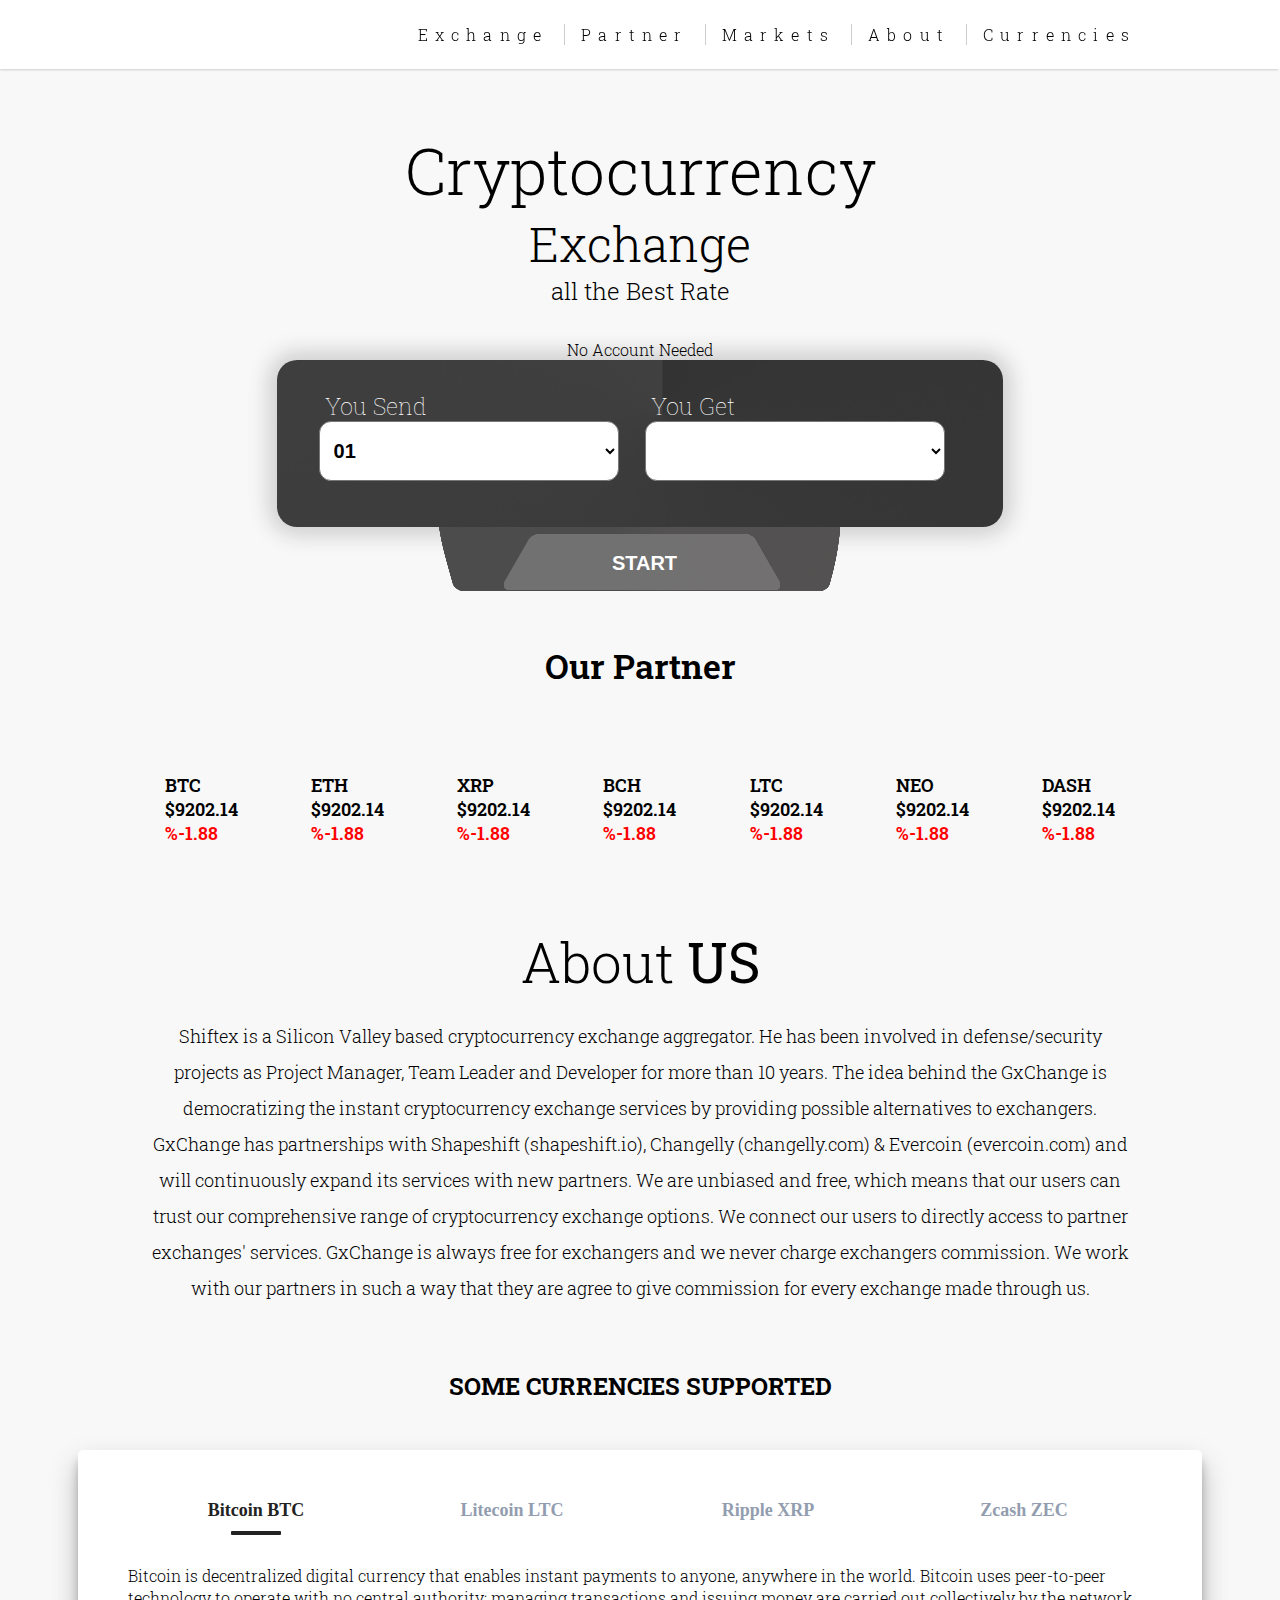
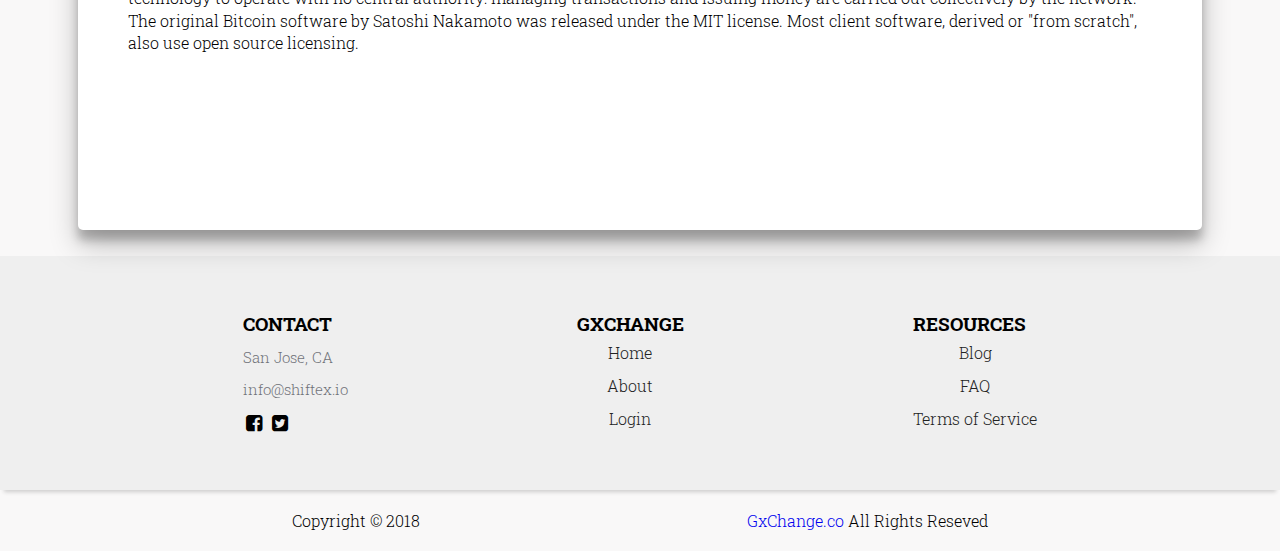
==== commit 767685a8: "Final Update" ====
--- a/index.html
+++ b/index.html
@@ -4,7 +4,7 @@
   <meta charset="UTF-8">
   <meta name="viewport" content="width=device-width, initial-scale=1.0">
   <meta http-equiv="X-UA-Compatible" content="ie=edge">
-  <title>Practice Layout</title>
+  <title>GX Change</title>
   <link href="https://fonts.googleapis.com/css?family=Roboto+Condensed:300,400,700" rel="stylesheet">
   <link rel="stylesheet" href="https://maxcdn.bootstrapcdn.com/font-awesome/4.7.0/css/font-awesome.min.css">
   <link rel="stylesheet" href="https://cdnjs.cloudflare.com/ajax/libs/lightslider/1.1.6/css/lightslider.css">
--- a/assets/css/style.css
+++ b/assets/css/style.css
@@ -148,7 +148,7 @@
 .tabs {
   left: 50%;
   -webkit-transform: translateX(-50%);
-          transform: translateX(-50%);
+  transform: translateX(-50%);
   position: relative;
   background: white;
   padding: 50px;
@@ -157,7 +157,7 @@
   max-width: 1280px;
   height: 250px;
   -webkit-box-shadow: 0 14px 28px rgba(0, 0, 0, 0.25), 0 10px 10px rgba(0, 0, 0, 0.22);
-          box-shadow: 0 14px 28px rgba(0, 0, 0, 0.25), 0 10px 10px rgba(0, 0, 0, 0.22);
+  box-shadow: 0 14px 28px rgba(0, 0, 0, 0.25), 0 10px 10px rgba(0, 0, 0, 0.22);
   border-radius: 5px;
   min-width: 240px;
 }
@@ -179,24 +179,24 @@
   display: flex;
   -webkit-box-orient: horizontal;
   -webkit-box-direction: normal;
-      -ms-flex-direction: row;
-          flex-direction: row;
+  -ms-flex-direction: row;
+  flex-direction: row;
   margin-bottom: 10px;
   -webkit-box-pack: justify;
-      -ms-flex-pack: justify;
-          justify-content: space-between;
+  -ms-flex-pack: justify;
+  justify-content: space-between;
   -webkit-box-align: end;
-      -ms-flex-align: end;
-          align-items: flex-end;
+  -ms-flex-align: end;
+  align-items: flex-end;
   -ms-flex-wrap: wrap;
-      flex-wrap: wrap;
+  flex-wrap: wrap;
 }
 .tabs ul li {
   -webkit-box-sizing: border-box;
-          box-sizing: border-box;
+  box-sizing: border-box;
   -webkit-box-flex: 1;
-      -ms-flex: 1;
-          flex: 1;
+  -ms-flex: 1;
+  flex: 1;
   width: 25%;
   padding: 0 10px;
   text-align: center;
@@ -249,7 +249,7 @@
   max-width: 100%;
   margin: 0 auto;
   height: 4px;
-  background: #428BFF;
+  background: #222222;
   border-radius: 1px;
 }
 .tabs .content {
@@ -258,15 +258,15 @@
 .tabs .content section {
   display: none;
   -webkit-animation-name: content;
-          animation-name: content;
+  animation-name: content;
   -webkit-animation-direction: normal;
-          animation-direction: normal;
+  animation-direction: normal;
   -webkit-animation-duration: 0.3s;
-          animation-duration: 0.3s;
+  animation-duration: 0.3s;
   -webkit-animation-timing-function: ease-in-out;
-          animation-timing-function: ease-in-out;
+  animation-timing-function: ease-in-out;
   -webkit-animation-iteration-count: 1;
-          animation-iteration-count: 1;
+  animation-iteration-count: 1;
   line-height: 1.4;
 }
 .tabs .content section h2 {
@@ -285,10 +285,10 @@
 }
 .tabs input[name="tab-control"]:nth-of-type(1):checked ~ ul > li:nth-child(1) > label {
   cursor: default;
-  color: #428BFF;
+  color: #222222;
 }
 .tabs input[name="tab-control"]:nth-of-type(1):checked ~ ul > li:nth-child(1) > label svg {
-  fill: #428BFF;
+  fill: #222222;
 }
 @media (max-width: 600px) {
   .tabs input[name="tab-control"]:nth-of-type(1):checked ~ ul > li:nth-child(1) > label {
@@ -297,17 +297,17 @@
 }
 .tabs input[name="tab-control"]:nth-of-type(1):checked ~ .slider {
   -webkit-transform: translateX(0%);
-          transform: translateX(0%);
+  transform: translateX(0%);
 }
 .tabs input[name="tab-control"]:nth-of-type(1):checked ~ .content > section:nth-child(1) {
   display: block;
 }
 .tabs input[name="tab-control"]:nth-of-type(2):checked ~ ul > li:nth-child(2) > label {
   cursor: default;
-  color: #428BFF;
+  color: #222222;
 }
 .tabs input[name="tab-control"]:nth-of-type(2):checked ~ ul > li:nth-child(2) > label svg {
-  fill: #428BFF;
+  fill: #222222;
 }
 @media (max-width: 600px) {
   .tabs input[name="tab-control"]:nth-of-type(2):checked ~ ul > li:nth-child(2) > label {
@@ -316,17 +316,17 @@
 }
 .tabs input[name="tab-control"]:nth-of-type(2):checked ~ .slider {
   -webkit-transform: translateX(100%);
-          transform: translateX(100%);
+  transform: translateX(100%);
 }
 .tabs input[name="tab-control"]:nth-of-type(2):checked ~ .content > section:nth-child(2) {
   display: block;
 }
 .tabs input[name="tab-control"]:nth-of-type(3):checked ~ ul > li:nth-child(3) > label {
   cursor: default;
-  color: #428BFF;
+  color: #222222;
 }
 .tabs input[name="tab-control"]:nth-of-type(3):checked ~ ul > li:nth-child(3) > label svg {
-  fill: #428BFF;
+  fill: #222222;
 }
 @media (max-width: 600px) {
   .tabs input[name="tab-control"]:nth-of-type(3):checked ~ ul > li:nth-child(3) > label {
@@ -335,17 +335,17 @@
 }
 .tabs input[name="tab-control"]:nth-of-type(3):checked ~ .slider {
   -webkit-transform: translateX(200%);
-          transform: translateX(200%);
+  transform: translateX(200%);
 }
 .tabs input[name="tab-control"]:nth-of-type(3):checked ~ .content > section:nth-child(3) {
   display: block;
 }
 .tabs input[name="tab-control"]:nth-of-type(4):checked ~ ul > li:nth-child(4) > label {
   cursor: default;
-  color: #428BFF;
+  color: #222222;
 }
 .tabs input[name="tab-control"]:nth-of-type(4):checked ~ ul > li:nth-child(4) > label svg {
-  fill: #428BFF;
+  fill: #222222;
 }
 @media (max-width: 600px) {
   .tabs input[name="tab-control"]:nth-of-type(4):checked ~ ul > li:nth-child(4) > label {
@@ -354,7 +354,7 @@
 }
 .tabs input[name="tab-control"]:nth-of-type(4):checked ~ .slider {
   -webkit-transform: translateX(300%);
-          transform: translateX(300%);
+  transform: translateX(300%);
 }
 .tabs input[name="tab-control"]:nth-of-type(4):checked ~ .content > section:nth-child(4) {
   display: block;
@@ -363,24 +363,24 @@
   from {
     opacity: 0;
     -webkit-transform: translateY(5%);
-            transform: translateY(5%);
+    transform: translateY(5%);
   }
   to {
     opacity: 1;
     -webkit-transform: translateY(0%);
-            transform: translateY(0%);
+    transform: translateY(0%);
   }
 }
 @keyframes content {
   from {
     opacity: 0;
     -webkit-transform: translateY(5%);
-            transform: translateY(5%);
+    transform: translateY(5%);
   }
   to {
     opacity: 1;
     -webkit-transform: translateY(0%);
-            transform: translateY(0%);
+    transform: translateY(0%);
   }
 }
 @media (max-width: 1000px) {
@@ -414,64 +414,64 @@
 }
 
 
-  /*** Coin Section CSS Here**/
-
-  .coin-section{
-    display: flex;
-    justify-content: space-around;
-    margin-bottom: 3em;
-    margin-top: 2em;
-
-  }
-  .top-coins{
-    display: flex;
-    flex-direction: column;
-    align-items: flex-start;
-    padding: 0em 1em;
-    flex-wrap: wrap; 
-  }
-  .top-coins span{
-    text-transform: uppercase;
-    font-weight: 600;
-    font-size: 18px;
-  }
-  .top-coins span:last-child{
-    color: red;
-  }
-
-
-  /** Crypto Section Css Goes Here***/
-
-  .crypto-section{
-    margin-top: 8em;
-    margin-bottom: 3em;
-    display: flex;
-    flex-direction: column;
-    align-items: center;
-  }
-  .title-part{
-    display: flex;
-    flex-direction: column;
-    justify-content: space-between;
-    flex-wrap: wrap;
-    text-align: center;
-    margin-bottom: 2em;
-  }
-  .crypto-title{
-    font-size: 4em;
-  }
-  .tag{
-    font-size: 3em;
-  }
-  .qoute{
-    font-size: 24px;
-  }
-  .form-part{
-    display: flex;
-    flex-direction: column;
-    align-items: center;
-    width: 70%;
-  }
+/*** Coin Section CSS Here**/
+
+.coin-section{
+  display: flex;
+  justify-content: space-around;
+  margin-bottom: 3em;
+  margin-top: 2em;
+
+}
+.top-coins{
+  display: flex;
+  flex-direction: column;
+  align-items: flex-start;
+  padding: 0em 1em;
+  flex-wrap: wrap; 
+}
+.top-coins span{
+  text-transform: uppercase;
+  font-weight: 600;
+  font-size: 18px;
+}
+.top-coins span:last-child{
+  color: red;
+}
+
+
+/** Crypto Section Css Goes Here***/
+
+.crypto-section{
+  margin-top: 8em;
+  margin-bottom: 3em;
+  display: flex;
+  flex-direction: column;
+  align-items: center;
+}
+.title-part{
+  display: flex;
+  flex-direction: column;
+  justify-content: space-between;
+  flex-wrap: wrap;
+  text-align: center;
+  margin-bottom: 2em;
+}
+.crypto-title{
+  font-size: 4em;
+}
+.tag{
+  font-size: 3em;
+}
+.qoute{
+  font-size: 24px;
+}
+.form-part{
+  display: flex;
+  flex-direction: column;
+  align-items: center;
+  width: 70%;
+}
 }
 .row1{
   width: 100%;
@@ -606,146 +606,121 @@
 
     /**** Login Form Style Is Here ***/
 
-    .login-container{
-      border: 1px solid white;
-      width: 600px;
-      height: 350px;
-      position: relative;
-      top: 283px;
-      left: 50%;
-      transform: translate(-50%, -50%);
-      display: inline-flex;
-      margin-top: 5%;
-      margin-bottom: 5%;
-    }
-    .backbox{  
-      background-color: #404040;
+    .form-title, input::-webkit-input-placeholder, button {
+      font-family: 'roboto', sans-serif;
+      -webkit-transition: all 0.3s ease-in-out;
+      transition: all 0.3s ease-in-out;
+    }
+
+    .form-title {
       width: 100%;
-      height: 80%;
-      position: absolute;
-      transform: translate(0,-50%);
-      top:50%;
-      display: inline-flex;
-      box-shadow: 0 0 21.17px 7.83px rgba(29,29,29,.19);
-    }
-    
-    .frontbox{
-      background-color: white;
-      border-radius: 20px;
-      height: 100%;
-      width: 50%;
-      z-index: 10;
-      position: absolute;
-      right:0;
-      margin-right: 3%;
-      margin-left: 3%;
-      transition: right .8s ease-in-out;
-      box-shadow: 0 0 21.17px 7.83px rgba(29,29,29,.19);
-    }
-    
-    .moving{
-      right:45%;
-    }
-    
-    .loginMsg, .signupMsg{
-      width: 50%;
-      height: 100%;
-      font-size: 15px;
+      font-size: 18px;
+      background: #282828;
+      color: white;
+      line-height: 150%;
+      border-radius: 3px 3px 0 0;
+      -webkit-box-shadow: 0 2px 5px 1px rgba(0, 0, 0, 0.2);
+      box-shadow: 0 2px 5px 1px rgba(0, 0, 0, 0.2);
+      text-transform: uppercase;
+    }
+
+    .exchange-form {
+      -webkit-box-sizing: border-box;
       box-sizing: border-box;
-    }
-    
-    .loginMsg .title,
-    .signupMsg .title{
-      font-weight: 300;
-      font-size: 23px;
-    }
-    
-    .loginMsg p,
-    .signupMsg p {
-      font-weight: 100;
-    }
-    
-    .textcontent{
-      color:white;
-      margin-top:65px;
-      margin-left: 12%;
-    }
-    
-    .loginMsg button,
-    .signupMsg button {
-      background-color: #404040;
-      border: 2px solid white;
-      border-radius: 10px;
-      color:white;
-      font-size: 12px;
-      box-sizing: content-box;
-      font-weight: 300;
-      padding:10px;
-      margin-top: 20px;
-    }
-    
-    /* front box content*/
-    .login, .signup{
+      margin: 15% auto 0;
+      -webkit-box-shadow: 2px 2px 5px 1px rgba(0, 0, 0, 0.2);
+      box-shadow: 2px 2px 5px 1px rgba(0, 0, 0, 0.2);
+      padding-bottom: 40px;
+      border-radius: 3px;
+    }
+    .exchange-form h1 {
+      -webkit-box-sizing: border-box;
+      box-sizing: border-box;
       padding: 20px;
-      text-align: center;
-    }
-    
-    .login h2,
-    .signup h2 {
-      color: #35B729;
-      font-size:22px;
-    }
-    
-    .inputbox{
-      margin-top:30px; 
-    }
-    .login input, 
-    .signup input {
+    }
+
+    input {
+      margin: 40px 25px;
+      width: 96%;
       display: block;
-      width: 100%;
-      height: 40px;
-      background-color: #f2f2f2;
       border: none;
-      margin-bottom:20px;
-      font-size: 12px;
-    }
-    
-    .login button,
-    .signup button{
-      background-color: #35B729;
+      padding: 17px 0;
+      border-bottom: solid 1px #282828;
+      -webkit-transition: all 0.3s cubic-bezier(0.64, 0.09, 0.08, 1);
+      transition: all 0.3s cubic-bezier(0.64, 0.09, 0.08, 1);
+      background: -webkit-gradient(linear, left top, left bottom, color-stop(96%, rgba(255, 255, 255, 0)), color-stop(4%, #1abc9c));
+      background: linear-gradient(to bottom, rgba(255, 255, 255, 0) 96%, #282828 4%);
+      background-position: -1200px 0;
+      background-size: 100% 100%;
+      background-repeat: no-repeat;
+      color: #282828;
+    }
+    input:focus, input:valid {
+      -webkit-box-shadow: none;
+      box-shadow: none;
+      outline: none;
+      background-position: 0 0;
+    }
+    input:focus::-webkit-input-placeholder, input:valid::-webkit-input-placeholder {
+      color: #282828;
+      font-size: 11px;
+      -webkit-transform: translateY(-20px);
+      transform: translateY(-20px);
+      visibility: visible !important;
+    }
+
+    .transection-btn {
       border: none;
-      color:white;
-      font-size: 12px;
-      font-weight: 300;
-      box-sizing: content-box;
-      padding:10px;
-      border-radius: 10px;
-      width: 60px;
-      position: absolute;
-      right:30px;
-      bottom: 30px;
+      background: #282828;
       cursor: pointer;
-    }
-    
-    /* Fade In & Out*/
-    .login p {
-      cursor: pointer;
-      color:#404040;
-      font-size:15px;
-    }
-    
-    .loginMsg, .signupMsg{
-      /*opacity: 1;*/
-      transition: opacity .8s ease-in-out;
-    }
-    
-    .visibility{
-      opacity: 0;
-    }
-    
-    .hide{
-      display: none;
-    }
+      border-radius: 3px;
+      padding: 12px;
+      width: 200px;
+      color: white;
+      margin-left: 25px;
+      -webkit-box-shadow: 0 3px 6px 0 rgba(0, 0, 0, 0.2);
+      box-shadow: 0 3px 6px 0 rgba(0, 0, 0, 0.2);
+    }
+    .transection-btn:hover {
+      -webkit-transform: translateY(-3px);
+      transform: translateY(-3px);
+      -webkit-box-shadow: 0 6px 6px 0 rgba(0, 0, 0, 0.2);
+      box-shadow: 0 6px 6px 0 rgba(0, 0, 0, 0.2);
+    }
+
+    .follow {
+      width: 42px;
+      height: 42px;
+      border-radius: 50px;
+      background: #03A9F4;
+      display: inline-block;
+      margin: 20px calc(50% - 10px);
+      white-space: nowrap;
+      padding: 13px;
+      -webkit-box-sizing: border-box;
+      box-sizing: border-box;
+      color: white;
+      -webkit-transition: all 0.2s ease;
+      transition: all 0.2s ease;
+      font-family: Roboto, sans-serif;
+      text-decoration: none;
+      -webkit-box-shadow: 0 5px 6px 0 rgba(0, 0, 0, 0.2);
+      box-shadow: 0 5px 6px 0 rgba(0, 0, 0, 0.2);
+    }
+    .follow i {
+      margin-right: 20px;
+      -webkit-transition: margin-right 0.2s ease;
+      transition: margin-right 0.2s ease;
+    }
+    .follow:hover {
+      width: 134px;
+      -webkit-transform: translateX(-50px);
+      transform: translateX(-50px);
+    }
+    .follow:hover i {
+      margin-right: 10px;
+    }
+
 
     /*** Footer Area CSS**/
 
@@ -753,7 +728,7 @@
      background: #efefef;
      padding: 25px 15px;
      box-shadow: 0 6px 4px -4px rgba(34,34,34,.2);
-     margin-top: 9%;
+     margin-top: 2%;
    }
    .footer-flex{
     display: flex;
